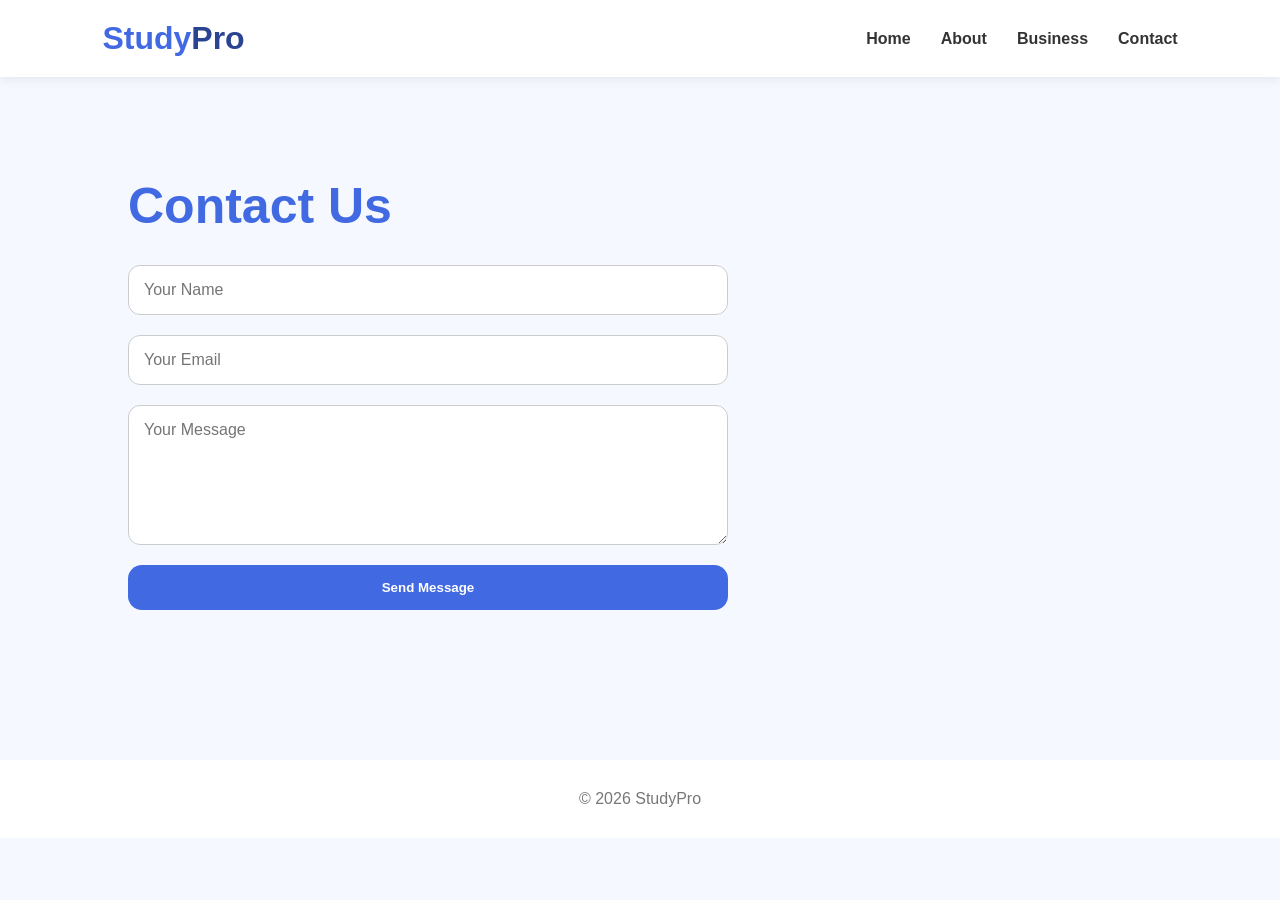
==== contact.html @ e1d713d1 "Add files via upload" ====
<!DOCTYPE html>
<html lang="en">
<head>
  <meta charset="UTF-8">
  <meta name="viewport" content="width=device-width, initial-scale=1.0">
  <title>Contact | StudyPro</title>
  <link rel="stylesheet" href="style.css">
</head>

<body>

  <nav>
    <div class="logo">Study<span>Pro</span></div>

    <ul>
      <li><a href="index.html">Home</a></li>
      <li><a href="about.html">About</a></li>
      <li><a href="business.html">Business</a></li>
      <li><a href="contact.html">Contact</a></li>
    </ul>
  </nav>

  <section class="page-section">

    <h1>Contact Us</h1>

    <form class="contact-form">

      <input type="text" placeholder="Your Name">

      <input type="email" placeholder="Your Email">

      <textarea rows="6" placeholder="Your Message"></textarea>

      <button type="submit" class="primary-btn">
        Send Message
      </button>

    </form>

  </section>

  <footer>
    © 2026 StudyPro
  </footer>

</body>
</html>
---- style.css ----
*{
    margin:0;
    padding:0;
    box-sizing:border-box;
    font-family:Arial, Helvetica, sans-serif;
  }
  
  body{
    background:#f5f8ff;
    color:#1f2937;
  }
  
  /* NAVBAR */
  
  nav{
    display:flex;
    justify-content:space-between;
    align-items:center;
    padding:20px 8%;
    background:white;
    box-shadow:0 2px 10px rgba(0,0,0,0.08);
  }
  
  .logo{
    font-size:32px;
    font-weight:bold;
    color:#4169E1;
  }
  
  .logo span{
    color:#2B4492;
  }
  
  nav ul{
    display:flex;
    list-style:none;
    gap:30px;
  }
  
  nav ul li a{
    text-decoration:none;
    color:#333;
    font-weight:bold;
    transition:0.3s;
  }
  
  nav ul li a:hover{
    color:#4169E1;
  }
  
  .nav-btn{
    background:#4169E1;
    color:white;
    border:none;
    padding:12px 20px;
    border-radius:12px;
    cursor:pointer;
    font-weight:bold;
  }
  
  .nav-btn:hover{
    background:#2B4492;
  }
  
  /* HERO */
  
  .hero{
    display:flex;
    justify-content:space-between;
    align-items:center;
    padding:80px 8%;
    gap:40px;
  }
  
  .hero-text{
    max-width:550px;
  }
  
  .hero-text h1{
    font-size:65px;
    margin-bottom:20px;
  }
  
  .hero-text h1 span{
    color:#4169E1;
  }
  
  .hero-text p{
    font-size:20px;
    color:#555;
    margin-bottom:30px;
    line-height:1.6;
  }
  
  .hero-buttons{
    display:flex;
    gap:20px;
  }
  
  .primary-btn{
    background:#4169E1;
    color:white;
    border:none;
    padding:15px 25px;
    border-radius:14px;
    cursor:pointer;
    font-weight:bold;
  }
  
  .secondary-btn{
    background:white;
    color:#4169E1;
    border:2px solid #4169E1;
    padding:15px 25px;
    border-radius:14px;
    cursor:pointer;
    font-weight:bold;
  }
  
  /* PHONE */
  
  .phone{
    width:320px;
    height:620px;
    background:#111827;
    border-radius:40px;
    padding:20px;
  }
  
  .screen{
    width:100%;
    height:100%;
    background:linear-gradient(to bottom,#4169E1,#7ea3ff);
    border-radius:30px;
    padding:25px;
    color:white;
  }
  
  .study-card,
  .music-box,
  .focus-lock{
    background:white;
    color:#111827;
    padding:18px;
    border-radius:20px;
    margin-top:20px;
  }
  
  .music-box{
    background:#2B4492;
    color:white;
  }
  
  .focus-lock{
    background:#111827;
    color:white;
    border:2px solid white;
  }
  
  /* FEATURES */
  
  .features{
    padding:80px 8%;
    text-align:center;
  }
  
  .features h2{
    font-size:45px;
    margin-bottom:50px;
  }
  
  .feature-grid{
    display:grid;
    grid-template-columns:repeat(auto-fit,minmax(250px,1fr));
    gap:30px;
  }
  
  .feature-card{
    background:white;
    padding:35px;
    border-radius:25px;
    box-shadow:0 5px 20px rgba(0,0,0,0.08);
    transition:0.3s;
  }
  
  .feature-card:hover{
    transform:translateY(-10px);
  }
  
  .feature-card h3{
    margin:20px 0;
    color:#4169E1;
  }
  
  .emoji{
    font-size:50px;
  }
  
  /* PAGE SECTIONS */
  
  .page-section{
    padding:100px 10%;
  }
  
  .page-section h1{
    font-size:50px;
    margin-bottom:30px;
    color:#4169E1;
  }
  
  .page-section p{
    font-size:20px;
    line-height:1.8;
    margin-bottom:20px;
  }
  
  /* CONTACT FORM */
  
  .contact-form{
    display:flex;
    flex-direction:column;
    gap:20px;
    max-width:600px;
  }
  
  .contact-form input,
  .contact-form textarea{
    padding:15px;
    border-radius:12px;
    border:1px solid #ccc;
    font-size:16px;
  }
  
  /* FOOTER */
  
  footer{
    text-align:center;
    padding:30px;
    background:white;
    color:#777;
    margin-top:50px;
  }
  
  /* RESPONSIVE */
  
  @media(max-width:900px){
  
    .hero{
      flex-direction:column;
      text-align:center;
    }
  
    nav ul{
      display:none;
    }
  
    .hero-buttons{
      justify-content:center;
    }
  
    .hero-text h1{
      font-size:45px;
    }
  
  }
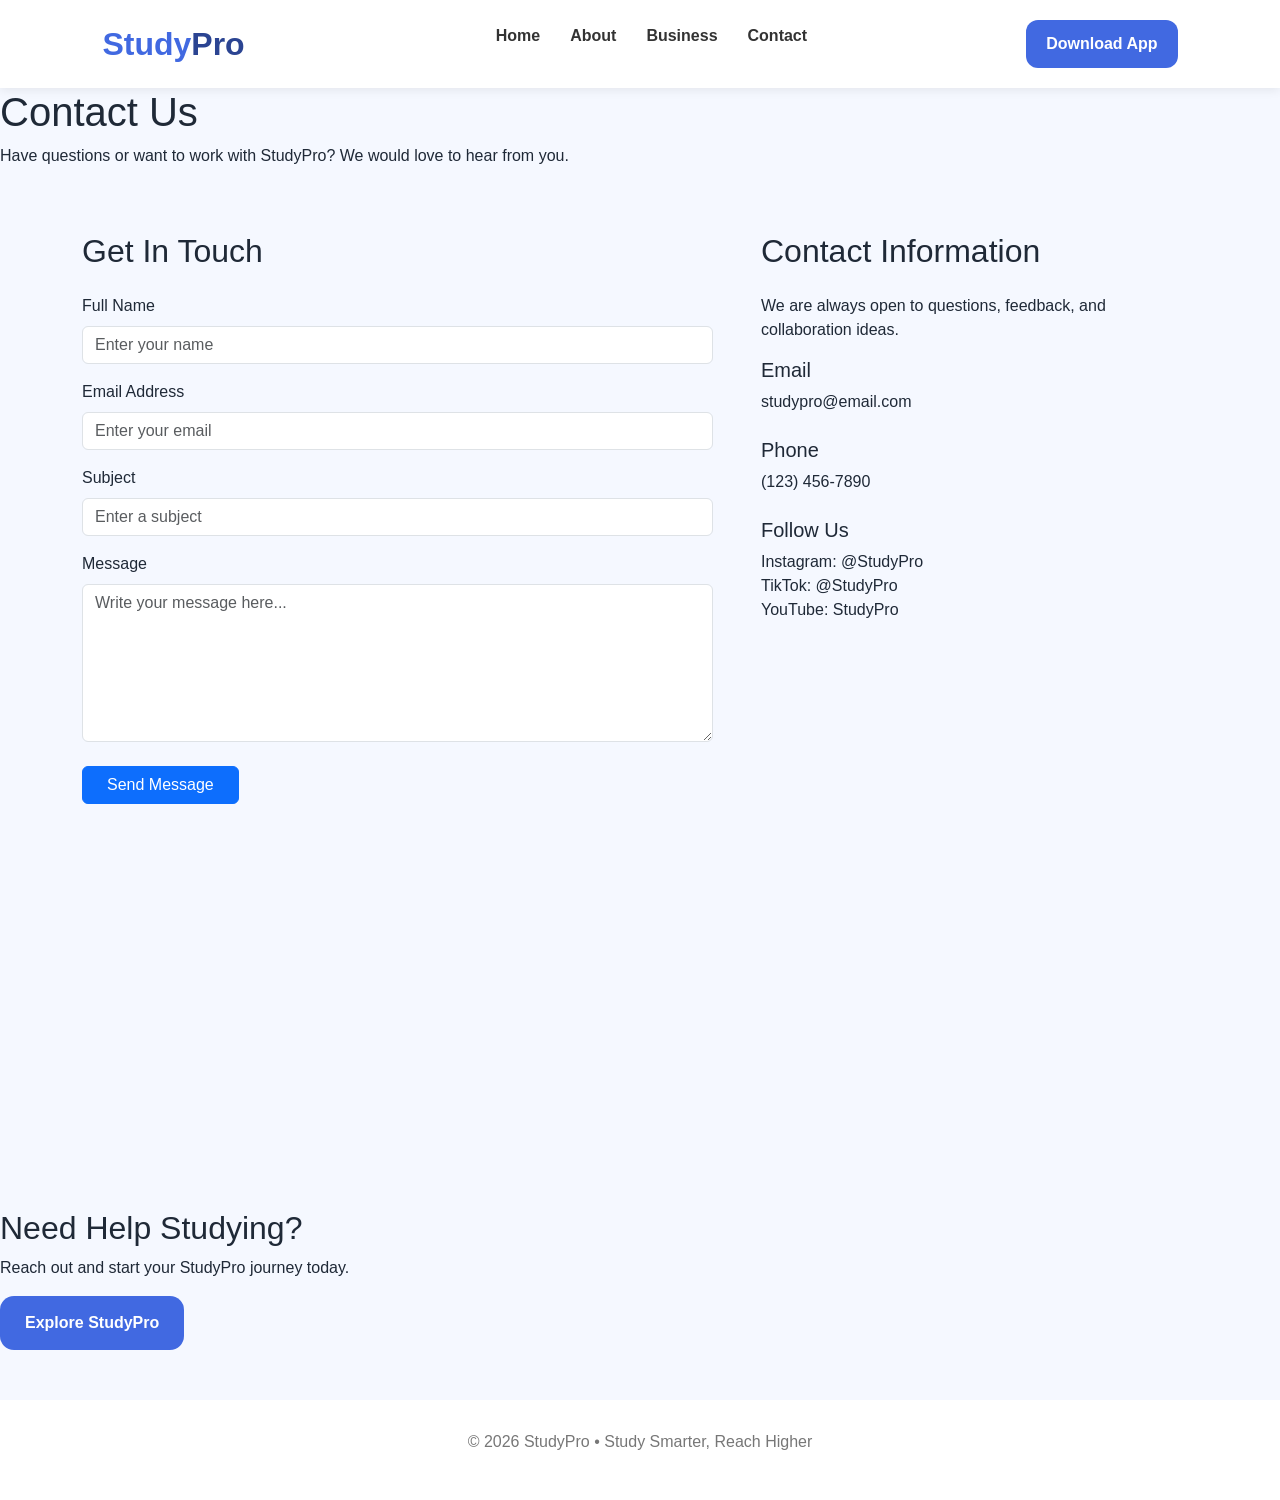
==== commit 3f8c460a: "Add files via upload" ====
--- a/contact.html
+++ b/contact.html
@@ -1,13 +1,22 @@
 <!DOCTYPE html>
 <html lang="en">
 <head>
-  <meta charset="UTF-8">
-  <meta name="viewport" content="width=device-width, initial-scale=1.0">
+  <meta charset="UTF-8" />
+  <meta name="viewport" content="width=device-width, initial-scale=1.0" />
   <title>Contact | StudyPro</title>
-  <link rel="stylesheet" href="style.css">
+
+  <!-- Bootstrap -->
+  <link
+    href="https://cdn.jsdelivr.net/npm/bootstrap@5.3.3/dist/css/bootstrap.min.css"
+    rel="stylesheet"
+  />
+
+  <link rel="stylesheet" href="style.css" />
 </head>
 
 <body>
+
+  <!-- NAVBAR -->
 
   <nav>
     <div class="logo">Study<span>Pro</span></div>
@@ -16,33 +25,229 @@
       <li><a href="index.html">Home</a></li>
       <li><a href="about.html">About</a></li>
       <li><a href="business.html">Business</a></li>
-      <li><a href="contact.html">Contact</a></li>
+      <li><a href="contact.html" class="active">Contact</a></li>
     </ul>
+
+    <button class="nav-btn">Download App</button>
   </nav>
 
-  <section class="page-section">
-
-    <h1>Contact Us</h1>
-
-    <form class="contact-form">
-
-      <input type="text" placeholder="Your Name">
-
-      <input type="email" placeholder="Your Email">
-
-      <textarea rows="6" placeholder="Your Message"></textarea>
-
-      <button type="submit" class="primary-btn">
-        Send Message
+  <!-- CONTACT HEADER -->
+
+  <section class="contact-hero">
+
+    <div class="contact-text">
+
+      <h1>Contact Us</h1>
+
+      <p class="mission">
+        Have questions or want to work with StudyPro?
+        We would love to hear from you.
+      </p>
+
+    </div>
+
+  </section>
+
+  <!-- CONTACT SECTION -->
+
+  <section class="container py-5">
+
+    <div class="row g-5">
+
+      <!-- CONTACT FORM -->
+
+      <div class="col-lg-7">
+
+        <h2 class="mb-4">Get In Touch</h2>
+
+        <!-- SUCCESS ALERT -->
+
+        <div class="alert alert-success d-none" id="successAlert">
+          Your message has been sent successfully!
+        </div>
+
+        <form action="#" method="POST">
+
+          <!-- NAME -->
+
+          <div class="mb-3">
+
+            <label for="name" class="form-label">
+              Full Name
+            </label>
+
+            <input
+              type="text"
+              class="form-control"
+              id="name"
+              name="name"
+              placeholder="Enter your name"
+              required
+            />
+
+          </div>
+
+          <!-- EMAIL -->
+
+          <div class="mb-3">
+
+            <label for="email" class="form-label">
+              Email Address
+            </label>
+
+            <input
+              type="email"
+              class="form-control"
+              id="email"
+              name="email"
+              placeholder="Enter your email"
+              required
+            />
+
+          </div>
+
+          <!-- SUBJECT -->
+
+          <div class="mb-3">
+
+            <label for="subject" class="form-label">
+              Subject
+            </label>
+
+            <input
+              type="text"
+              class="form-control"
+              id="subject"
+              name="subject"
+              placeholder="Enter a subject"
+              required
+            />
+
+          </div>
+
+          <!-- MESSAGE -->
+
+          <div class="mb-4">
+
+            <label for="message" class="form-label">
+              Message
+            </label>
+
+            <textarea
+              class="form-control"
+              id="message"
+              name="message"
+              rows="6"
+              placeholder="Write your message here..."
+              required
+            ></textarea>
+
+          </div>
+
+          <!-- BUTTON -->
+
+          <button type="submit" class="btn btn-primary px-4">
+            Send Message
+          </button>
+
+        </form>
+
+      </div>
+
+      <!-- CONTACT INFO -->
+
+      <div class="col-lg-5">
+
+        <div class="contact-info">
+
+          <h2 class="mb-4">Contact Information</h2>
+
+          <p>
+            We are always open to questions, feedback,
+            and collaboration ideas.
+          </p>
+
+          <div class="info-box mb-4">
+
+            <h5>Email</h5>
+            <p>studypro@email.com</p>
+
+          </div>
+
+          <div class="info-box mb-4">
+
+            <h5>Phone</h5>
+            <p>(123) 456-7890</p>
+
+          </div>
+
+          <div class="info-box mb-4">
+
+            <h5>Follow Us</h5>
+
+            <p>
+              Instagram: @StudyPro <br>
+              TikTok: @StudyPro <br>
+              YouTube: StudyPro
+            </p>
+
+          </div>
+
+        </div>
+
+      </div>
+
+    </div>
+
+  </section>
+
+  <!-- MAP SECTION -->
+
+  <section class="map-section">
+
+    <iframe
+      src="https://www.google.com/maps/embed?pb=!1m18!1m12!1m3!1d3021.847381274397!2d-73.7044!3d40.7242!2m3!1f0!2f0!3f0!3m2!1i1024!2i768!4f13.1!3m3!1m2!1s0x89c2618c8d4c1f9f%3A0x6df6f2dfb5a3fd8!2sQueens%2C%20NY!5e0!3m2!1sen!2sus!4v1716150000000!5m2!1sen!2sus"
+      width="100%"
+      height="350"
+      style="border:0;"
+      allowfullscreen=""
+      loading="lazy"
+      referrerpolicy="no-referrer-when-downgrade">
+    </iframe>
+
+  </section>
+
+  <!-- CTA -->
+
+  <section class="about-cta">
+
+    <h2>Need Help Studying?</h2>
+
+    <p>
+      Reach out and start your StudyPro journey today.
+    </p>
+
+    <a href="index.html">
+      <button class="primary-btn">
+        Explore StudyPro
       </button>
-
-    </form>
-
-  </section>
+    </a>
+
+  </section>
+
+  <!-- FOOTER -->
 
   <footer>
-    © 2026 StudyPro
+
+    <p>
+      © 2026 StudyPro • Study Smarter, Reach Higher
+    </p>
+
   </footer>
+
+  <!-- Bootstrap JS -->
+
+  <script src="https://cdn.jsdelivr.net/npm/bootstrap@5.3.3/dist/js/bootstrap.bundle.min.js"></script>
 
 </body>
 </html>
